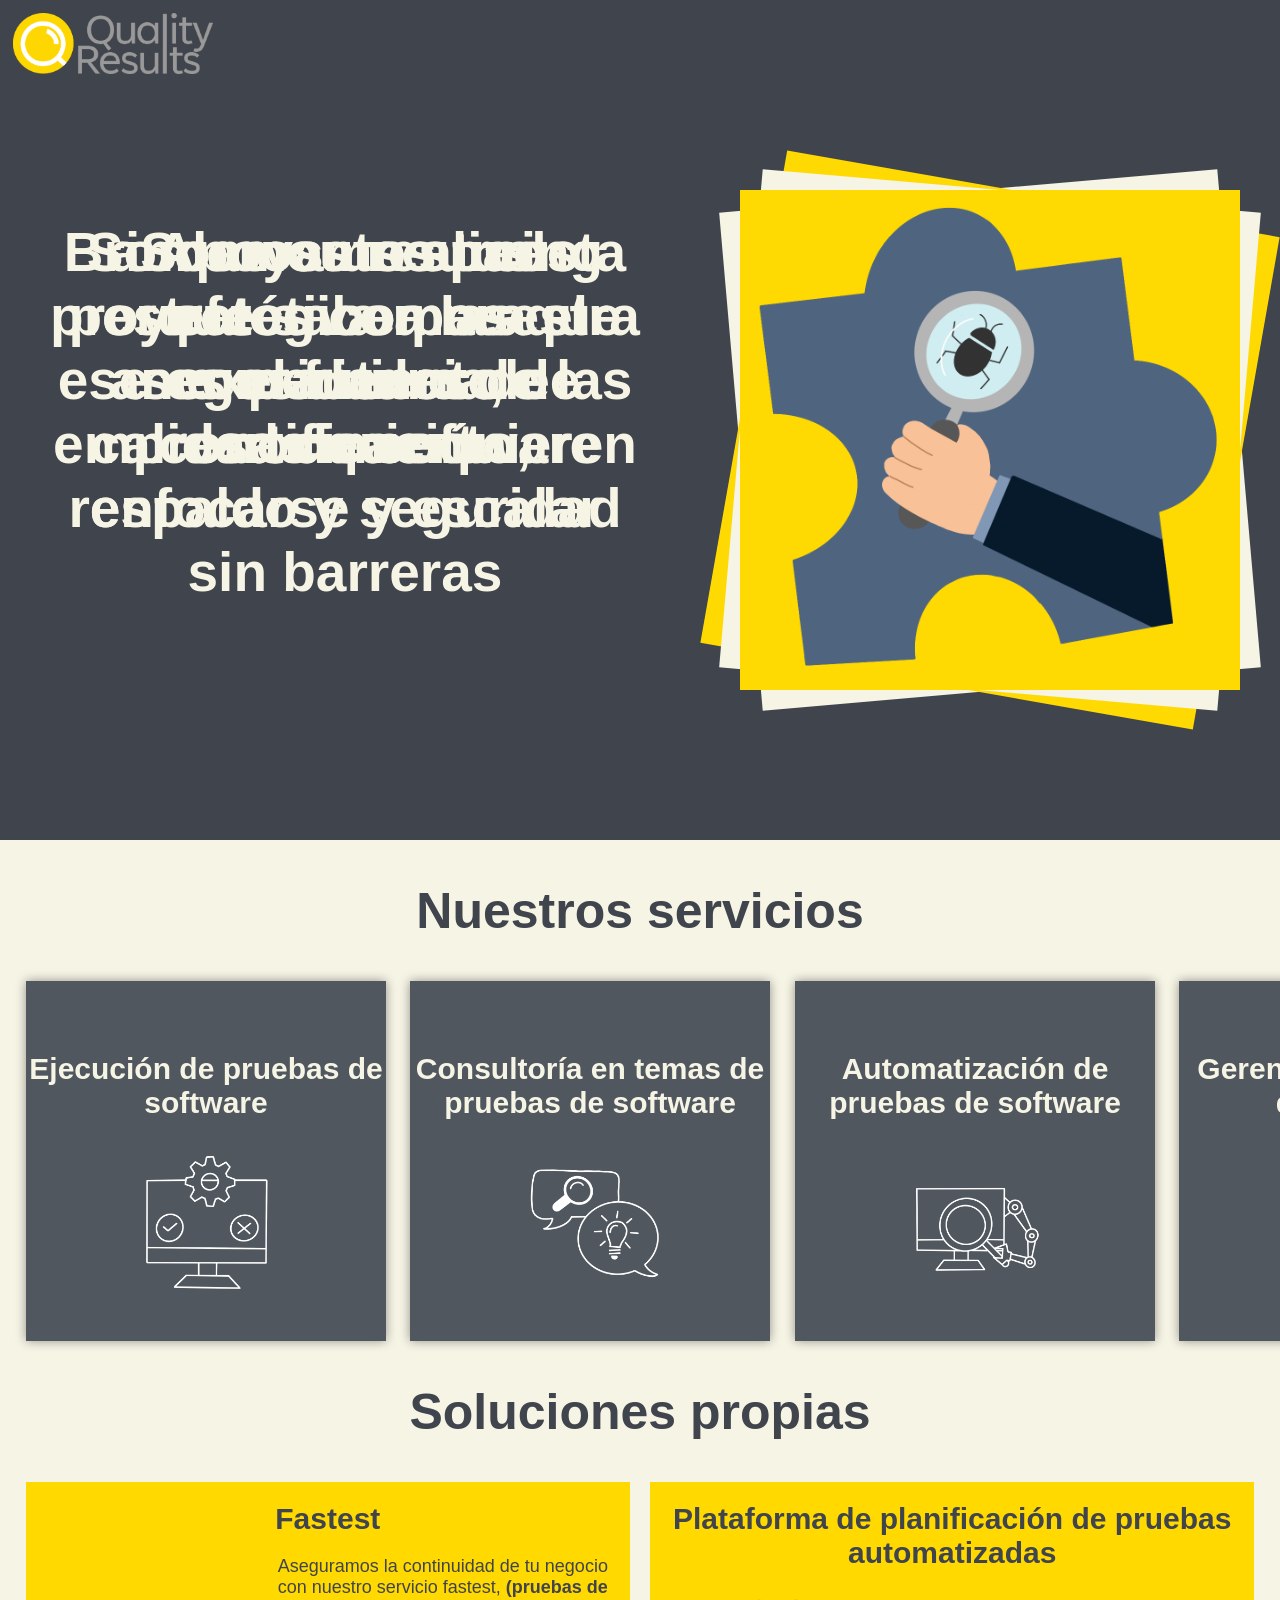
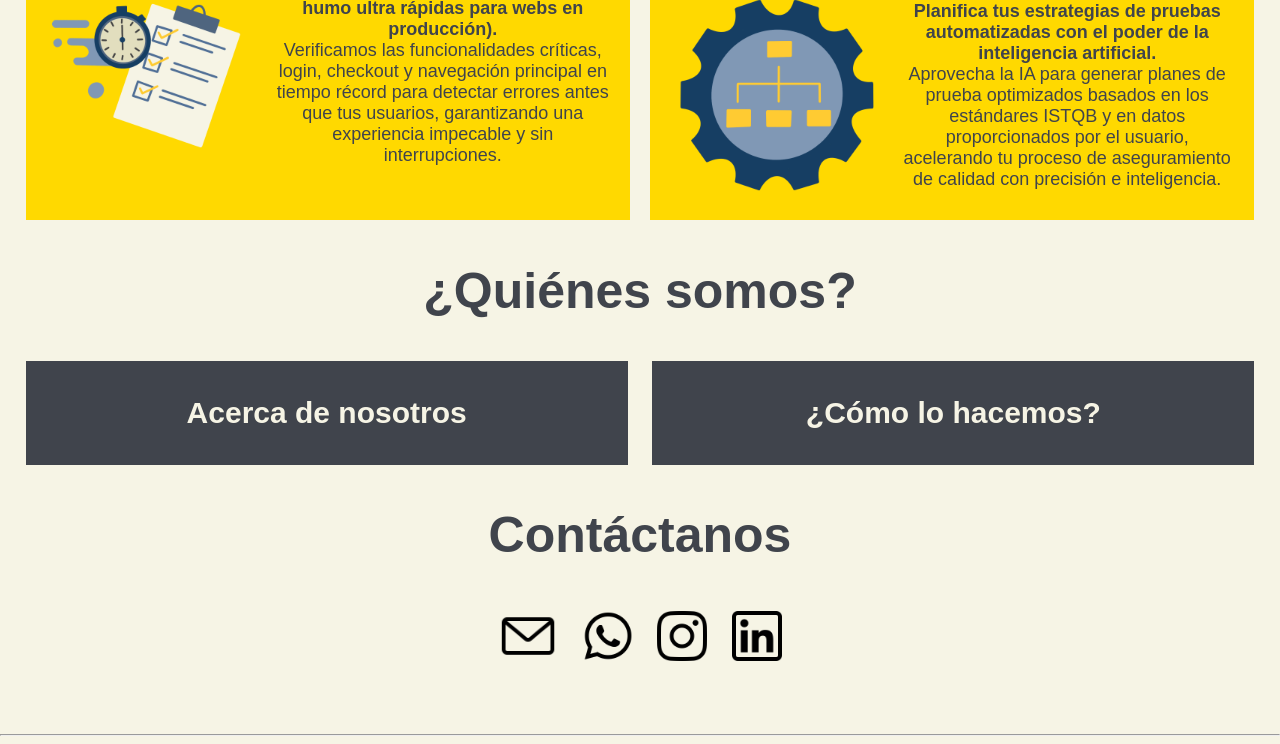
==== index.html @ d8ebf053 "Update index.html" ====
<!DOCTYPE html>
<html lang="es">

<head>
    <meta charset="UTF-8"/>
    <meta name="viewport" content="width=device-width, user-scalable=no"/>
    <link rel="stylesheet" href="style.css"/>
    <link rel="stylesheet" href="responsive.css"/>
    <link rel="icon" type="image/jpg" href="Imagenes/Logo_simbolo.png" />
    <title>Quality Results</title>
</head>

<body>
    <section id="superior">
        <header>
            <div id="wrap">
                <div class="logo">
                    <a href="index.html"><img src="Imagenes/Logo2025.png" width="200"></a>
                </div>
            </div>
        </header>
        <main>

            <section id="carrusel">
                <div id="secciontexto">
                    <div id="cajatexto1">
                        <div class="texto">
                            <strong><a>aSomos un aliado estratégico para el aseguramiento de calidad de
                                    software</a></strong>
                        </div>
                    </div>
                    <div id="cajatexto2">
                        <div class="texto">
                            <strong><a>Brindamos respuesta efectiva a las necesidades de certificación</a></strong>
                        </div>
                    </div>
                    <div id="cajatexto3">
                        <div class="texto">
                            <strong><a>Apoyamos tus proyectos con nuestra experiencia, conocimiento, respaldo y
                                    seguridad</a></strong>
                        </div>
                    </div>
                    <div id="cajatexto4">
                        <div class="texto">
                            <strong><a>Somos outsourcing porque sabemos que ese es el futuro de las empresas que quieren
                                    enfocarse y escalar sin barreras</a></strong>
                        </div>
                    </div>
                </div>
                <div id="seccionimagen">
                    <div id="caja1">
                        <div class="imagen">
                            <a><img src="Imagenes/4.png"></a>
                        </div>
                    </div>
                    <div id="caja2">
                        <div class="imagen">
                            <a><img src="Imagenes/3.png"></a>
                        </div>
                    </div>
                    <div id="caja3">
                        <div class="imagen">
                            <a><img src="Imagenes/2.png"></a>
                        </div>
                    </div>
                    <div id="caja4">
                        <div class="imagen">
                            <a><img src="Imagenes/Ilustración_sin_título.png"></a>
                        </div>
                    </div>
                </div>
            </section>
    </section>

    <section id="nuestrosservicios">
        <h1>Nuestros servicios</h1>
        <div class="contenedor">
            <div class="cuadro" onclick="this.classList.toggle('activo')">
                <div class="frontal">
                    <h2>Ejecución de pruebas de software</h2>
                    <img src="Imagenes/Ejecución_De_Pruebas.png" class="icono">
                </div>
                <div class="posterior">
                    <ul>
                        Nos encargamos de la planeación y ejecución de diferentes tipos de pruebas, previo
                        diagnóstico.<br><br>
                        Nuestros colaboradores son certificados en ISTQB y expertos en ejecución de pruebas para
                        garantizar la realización en forma integral de los procesos definidos y para certificar productos de
                        alta calidad.<br><br>
                        Adoptamos herramientas de gestión como apoyo para las diferentes etapas del proceso de prueba a ejecutar.
                    </ul>

                </div>
            </div>
            <div class="cuadro" onclick="this.classList.toggle('activo')">
                <div class="frontal">
                    <h2>Consultoría en temas de pruebas de software</h2>
                    <img src="Imagenes/Consultoría_En_Temas_De_Pruebas.png" class="icono">
                </div>
                <div class="posterior">
                    <ul>
                            Apoyamos a las empresas en el diagnóstico del estado actual del proceso de calidad 
                            para detectar sus necesidades.<br><br>
                            Asignamos un consultor experto con conocimiento, experiencia y
                            metodología para acompañar a los equipos de trabajo a definir e implementar
                            sus procesos.<br><br>
                            Proveemos capacitación y sensibilización en calidad de software a todos los integrantes de
                            los equipos de trabajo.
                    </ul>
                </div>
            </div>
            <div class="cuadro" onclick="this.classList.toggle('activo')">
                <div class="frontal">
                    <h2>Automatización de pruebas de software</h2>
                    <img src="Imagenes/Automatización_De_Pruebas_.png" class="icono">
                </div>
                <div class="posterior">
                    <ul>
                        Contamos con consultores con conocimiento en herramientas de automatización, que 
                        combinadas con su amplia experiencia en ejecución de pruebas, velan porque la automatización 
                        se convierta en un factor clave del desarrollo ágil de software.<br><br>
                        Asignamos consultores con experiencia en pruebas end-to-end (E2E) para acompañar todo el ciclo
                        de desarrollo de software.<br><br>
                        Acompañamos al equipo de desarrollo en sus prácticas de IC/DC.
                    </ul>
                </div>
            </div>
            <div class="cuadro" onclick="this.classList.toggle('activo')">
                <div class="frontal">
                    <h2>Gerencia de proyectos de software</h2>
                    <img src="Imagenes/Gerencia_De_Proyectos.png" class="icono">
                </div>
                <div class="posterior">
                    <ul>
                        Transformamos tus ideas técnicas en realidades rentables mediante una gerencia de proyectos de
                        software de alto impacto.<br><br>
                        Maximizamos el retorno de tu inversión optimizando tiempos, presupuestos 
                        y equipos, bajo metodologías ágiles.<br><br>
                        Nos encargamos de la complejidad operativa para que tú te enfoques 
                        en escalar tu negocio.
                    </ul>
                </div>
            </div>
        </div>
    </section>

    <section id="solucionespropias">
    <h1>Soluciones propias</h1>
    <div class="contenedorsoluciones">

        <div class="cuadrosoluciones">
            <h2>Fastest</h2>

            <!-- Contenedor interno para icono + texto -->
            <div class="filasolucion">
                <div class="icono1">
                    <img src="Imagenes/Fastest_.png">
                </div>
                <div class="textosoluciones1">
                    <a>Aseguramos la continuidad de tu negocio con nuestro servicio fastest, 
                        <strong>(pruebas de humo ultra rápidas para webs en producción).</strong><br>
                        Verificamos las funcionalidades críticas, login, checkout y navegación principal en tiempo 
                        récord para detectar errores antes que tus usuarios, garantizando una experiencia impecable 
                        y sin interrupciones.
                    </a>
                </div>
            </div>
        </div>

        <div class="cuadrosoluciones">
            <h2>Plataforma de planificación de pruebas automatizadas</h2>

            <!-- Contenedor interno para icono + texto -->
            <div class="filasolucion">
                <div class="icono2">
                    <img src="Imagenes/Orquestador_.png">
                </div>
                <div class="textosoluciones2">
                    <a><strong>Planifica tus estrategias de pruebas automatizadas con el poder de la inteligencia artificial.</strong><br>
                    Aprovecha la IA para generar planes de prueba optimizados basados en los estándares ISTQB y en datos 
                    proporcionados por el usuario, acelerando tu proceso de aseguramiento de calidad con precisión e inteligencia.</a>
                </div>
            </div>
        </div>

    </div>
</section>


    <section id="quienessomos">
        <h1>¿Quiénes somos?</h1>
        <div class="contenedor-acordeon">

            <details>
                <summary>
                    <h2>Acerca de nosotros</h2>
                </summary>
                <p>Con más de 13 años de trayectoria, nos convertimos en un aliado estratégico en control de calidad, 
                    brindando acompañamiento experto para certificar los procesos con agilidad.<br>
                    Acompañamos cada etapa del desarrollo para convertir las necesidades técnicas en soluciones efectivas, 
                    confiables y de alto nivel profesional.<br>
                    Ayudamos a tu empresa a dar una respuesta efectiva al mercado, asegurando que cada 
                    lanzamiento cumpla con los estándares de excelencia más altos.</p>
            </details>

            <details>
                <summary>
                    <h2>¿Cómo lo hacemos?</h2>
                </summary>
                <p>Garantizamos la excelencia técnica mediante metodologías internacionales ISTQB y un modelo de servicio 
                    escalable.<br>
                    Definimos niveles de servicio personalizados que se alinean exactamente con tus objetivos, 
                    aplicando las mejores prácticas globales para asegurar que el software no solo funcione, sino que supere 
                    las expectativas.</p>
            </details>

        </div>
    </section>

    <section id="contactanos">
        <h1>Contáctanos</h1>
        <nav>
            <ul>
                <li><a href="mailto:info@q-results.com.co" target=“blank”><img src="Imagenes/carta.png"
                    class="iconoredes1"></a></li>
                <li><a href="https://wa.me/573207203584" target=“blank”><img src="Imagenes/whatsapp.png"
                    class="iconoredes"></a></li>
                <li><a href="https://www.instagram.com/qualityresults_sas/" target=“blank”><img src="Imagenes/instagram.png"
                    class="iconoredes"></a></li>
                <li><a href="https://www.linkedin.com/company/qualityresults" target=“blank”><img src="Imagenes/linkedin.png"
                    class="iconoredes"></a></li>
            </ul>
        </nav>
    </section>
    </main>
    <hr />
</body>

</html>
---- style.css ----
body {
    background-color: #F6F4E5;
    font-family: 'Poppins', sans-serif;
    margin: 0;
    padding: 0;
    text-align: center;
    color: #40444C;
}

h1 {
    font-size: 50px;
    color: #40444C;
}

h2 {
    font-size: 30px;
    color: #F6F4E5;
}

#superior{
  background:#40444C;
    animation: cambioFondo 20s steps(1) infinite;
}

#wrap{
    width:100%;
    margin:0px auto;
}

header{
    width:100%;
    height: 90px;

}

.logo{
    float:left;
    margin: 1%;
}

#menu{
    float:right;
    margin: 1%;
}

#carrusel{
    position: relative;
    display: flex;
    align-items: center;
    width: 100%;
    height: 700px;
    overflow: hidden;
    margin-top: 50px;
}


#secciontexto{
  position: relative;
  width:50%;
  height: 100%;
  background-color: transparent;
  justify-content: center;
  align-items: center;
}

#seccionimagen{
  position: relative;
  width:49%;
  height: 100%;
  background-color: transparent;
}
.imagen img{
  float: center;
  justify-content: center;
  align-items: center;
  width: 500px;
  height: 500px;
}

.texto{
  font-size: 55px;
  color: #F6F4E5;
  vertical-align: middle;
  padding-top: 80px;
  padding-bottom: 120px;
  padding-left: 50px;
}

#cajatexto1, #cajatexto2, #cajatexto3, #cajatexto4{
  position: absolute;
}

#cajatexto1{
  animation: desaparecer1 20s steps(1) infinite;
}

#cajatexto2{
  animation: desaparecer2 20s steps(1) infinite;
}

#cajatexto3{
  animation: desaparecer3 20s steps(1) infinite;
}

#cajatexto4{
  animation: desaparecer4 20s steps(1) infinite;
}

#caja1, #caja2, #caja3, #caja4{
  position: absolute;
  height: 500px;
  width: 500px;
  margin-top: 50px;
  margin-left: 100px;
}

#caja1{
  background-color: #f6f4e5;
  transform: rotate(-5deg);
  animation: desplazamiento1 20s linear infinite ;
}

#caja2{
  background-color: #ffd902;
  transform: rotate(10deg);
  animation: desplazamiento2 20s linear infinite ;
}

#caja3{
  background-color: #f6f4e5;
  transform: rotate(5deg);
  animation: desplazamiento3 20s linear infinite ;
}

#caja4{
  background-color: #ffd902;
  transform: rotate(0deg);
  animation: desplazamiento4 20s linear infinite ;
}

@keyframes desplazamiento1 {
  0%   { margin-left: 100px; }
  99%  { margin-left: 100px; }
  100% { margin-left: 1000px; } /* pausa aquí */
  100% { margin-left: 1000px; }
}

@keyframes desplazamiento2 {
  0%   { margin-left: 100px; }
  74%  { margin-left: 100px; }
  75%  { margin-left: 1000px; } /* pausa aquí */
  100% { margin-left: 1000px; }
}

@keyframes desplazamiento3 {
  0%   { margin-left: 100px; }
  49%  { margin-left: 100px; }
  50%  { margin-left: 1000px; } /* pausa aquí */
  100% { margin-left: 1000px; }
}

@keyframes desplazamiento4 {
  0%   { margin-left: 100px; }
  24%  { margin-left: 100px; }
  25%  { margin-left: 1000px;} /* pausa aquí */
  100% { margin-left: 1000px;}
}

@keyframes cambioFondo {
  0%   { background: #40444C; }
  24%  { background: #51575f; }
  49%  { background: #40444C; }
  74%  { background: #51575f; }
  100% { background: #40444C; } /* vuelve al inicio */

}

@keyframes desaparecer1 {
  0%   { opacity: 1; }
  24% { opacity: 0; }
  25%   { opacity: 0; }
  49% { opacity: 0; }
  50%   { opacity: 0; }
  74% { opacity: 0; }
  75%   { opacity: 0; }
  99% { opacity: 0; }
}

@keyframes desaparecer2 {
  0%   { opacity: 0; }
  24% { opacity: 0; }
  25%   { opacity: 1; }
  49% { opacity: 0; }
  50%   { opacity: 0; }
  74% { opacity: 0; }
  75%   { opacity: 0; }
  99% { opacity: 0; }
}

@keyframes desaparecer3 {
  0%   { opacity: 0; }
  24% { opacity: 0; }
  25%   { opacity: 0; }
  49% { opacity: 0; }
  50%   { opacity: 1; }
  74% { opacity: 0; }
  75%   { opacity: 0; }
  99% { opacity: 0; }
}

@keyframes desaparecer4 {
  0%   { opacity: 0; }
  24% { opacity: 0; }
  25%   { opacity: 0; }
  49% { opacity: 0; }
  50%   { opacity: 0; }
  74% { opacity: 0; }
  75%   { opacity: 1; }
  99% { opacity: 0; }
}
.icono {
  width: 150px;
}

  .contenedor {

    perspective: 1000px;
    display: grid;
    grid-template-columns: repeat(4, 1fr); /* 2 columnas */
    gap: 2%; /* espacio entre cuadros */
    padding-left: 2%;
    padding-right: 2%;
  }
  
  .cuadro {
    width: 360px;
    height: 360px;
    position: relative;
    transform-style: preserve-3d;
    transition: transform 0.9s ease-in-out;
    cursor: pointer;
  }
  
  .cuadro.activo {
    transform: rotateY(180deg);
  }
  
  .frontal, .posterior {
    position: absolute;
    width: 100%;
    height: 100%;
    backface-visibility: hidden;
    display: flex;
    flex-direction: column;
    justify-content: center;
    align-items: center;
    font-size: 14px;
    color: #51575E;
    box-shadow: 0 0 10px rgba(0, 0, 0, 0.4);
    background-color: #F3F3F1;
    border-radius: 0px;
    padding: 0px;
  }
  
  .frontal {
    background: #51575E;
  }

  .posterior {
    background: #FFD900;
    transform: rotateY(180deg);
    text-align: center;
    font-size: 14px;
  }

  .posterior ul {
    padding-right:50px;
  }

  .posterior li{
    margin-bottom: 10px;    
  }

  .cuadro:hover .frontal {
    transform: scale(1.05);
    transition: transform 0.3s ease;
  }

/* Contenedor general */
.contenedorsoluciones {
    display: grid;
    grid-template-columns: repeat(auto-fit, minmax(350px, 1fr));
    gap: 20px;
    padding: 0 2%;
    max-width: 1920px;
    margin: 0 auto;
}

/* Cada cuadro */
.cuadrosoluciones {
    background-color: #FFD900;
    padding: 20px;
    display: flex;
    flex-direction: column;
}

/* Títulos */
.cuadrosoluciones h2 {
    margin: 0 0 20px 0;
    color: #40444C;
    font-size: 30px;
}

/* Nueva fila interna para icono + texto */
.filasolucion {
    display: flex;
    align-items: center;
    gap: 20px;
}

/* Íconos */
.cuadrosoluciones .icono1,
.cuadrosoluciones .icono2 {
    width: 210px;
    height: 210px;
    flex-shrink: 0;
}

.cuadrosoluciones .icono1 img,
.cuadrosoluciones .icono2 img {
    width: 100%;
    height: auto;
}

/* Textos */
.cuadrosoluciones .textosoluciones1,
.cuadrosoluciones .textosoluciones2 {
    font-size: 18px;
    flex: 1;
}




      .contenedor-acordeon {
        display: grid;
        grid-template-columns: 1fr 1fr; /* dos columnas */
        gap: 2%;
        max-width: 100%;
        margin: 0 auto;
        text-align: center; /* que el texto no quede centrado */
        padding-left: 2%;
        padding-right: 2%;
      }

      .contenedor-acordeon p{
        padding: 0px 30px 0px 30px;
      }
      
      details {
        background: #F6F4E5;
        border-radius: 0px;
        padding: 0px 0px;
        transition: all 0.3s ease;
        cursor: pointer;
        color:#F6F4E5
      }
      
      summary {
        cursor: pointer;
        font-weight: bold;
        background: #40444C;
        color: #000000;
        padding: 10px;
        box-shadow: 0 0 10px rgba(0, 0, 0, 0);
        list-style: none; /* quita la flechita por defecto (solo algunos navegadores) */
        gap: 50px;
      }
      
    

      summary:hover {
        background: #FFD900;
      }

      summary:hover h2 {
        color: #40444C; /* color cuando pasas el mouse */
      }
      
      details[open] {
        background: #40444C;
        cursor: default;
      }

      nav{
        width: 100%;
        height: 120px;
    }

    nav ul{
  margin: 0;
  padding: 0;
}

    nav ul li{
      display: inline-block;
      padding: 0px 10px;
      font-size: 0px;
  }

  nav ul li a{
    color:white;
    vertical-align: middle;
}

.iconoredes{
  width: 50px;
}

.iconoredes1{
  width: 60px;
}

.iconoredes:hover, .iconoredes1:hover {
  transform: scale(1.1);
  transition: transform 0.3s ease;
}
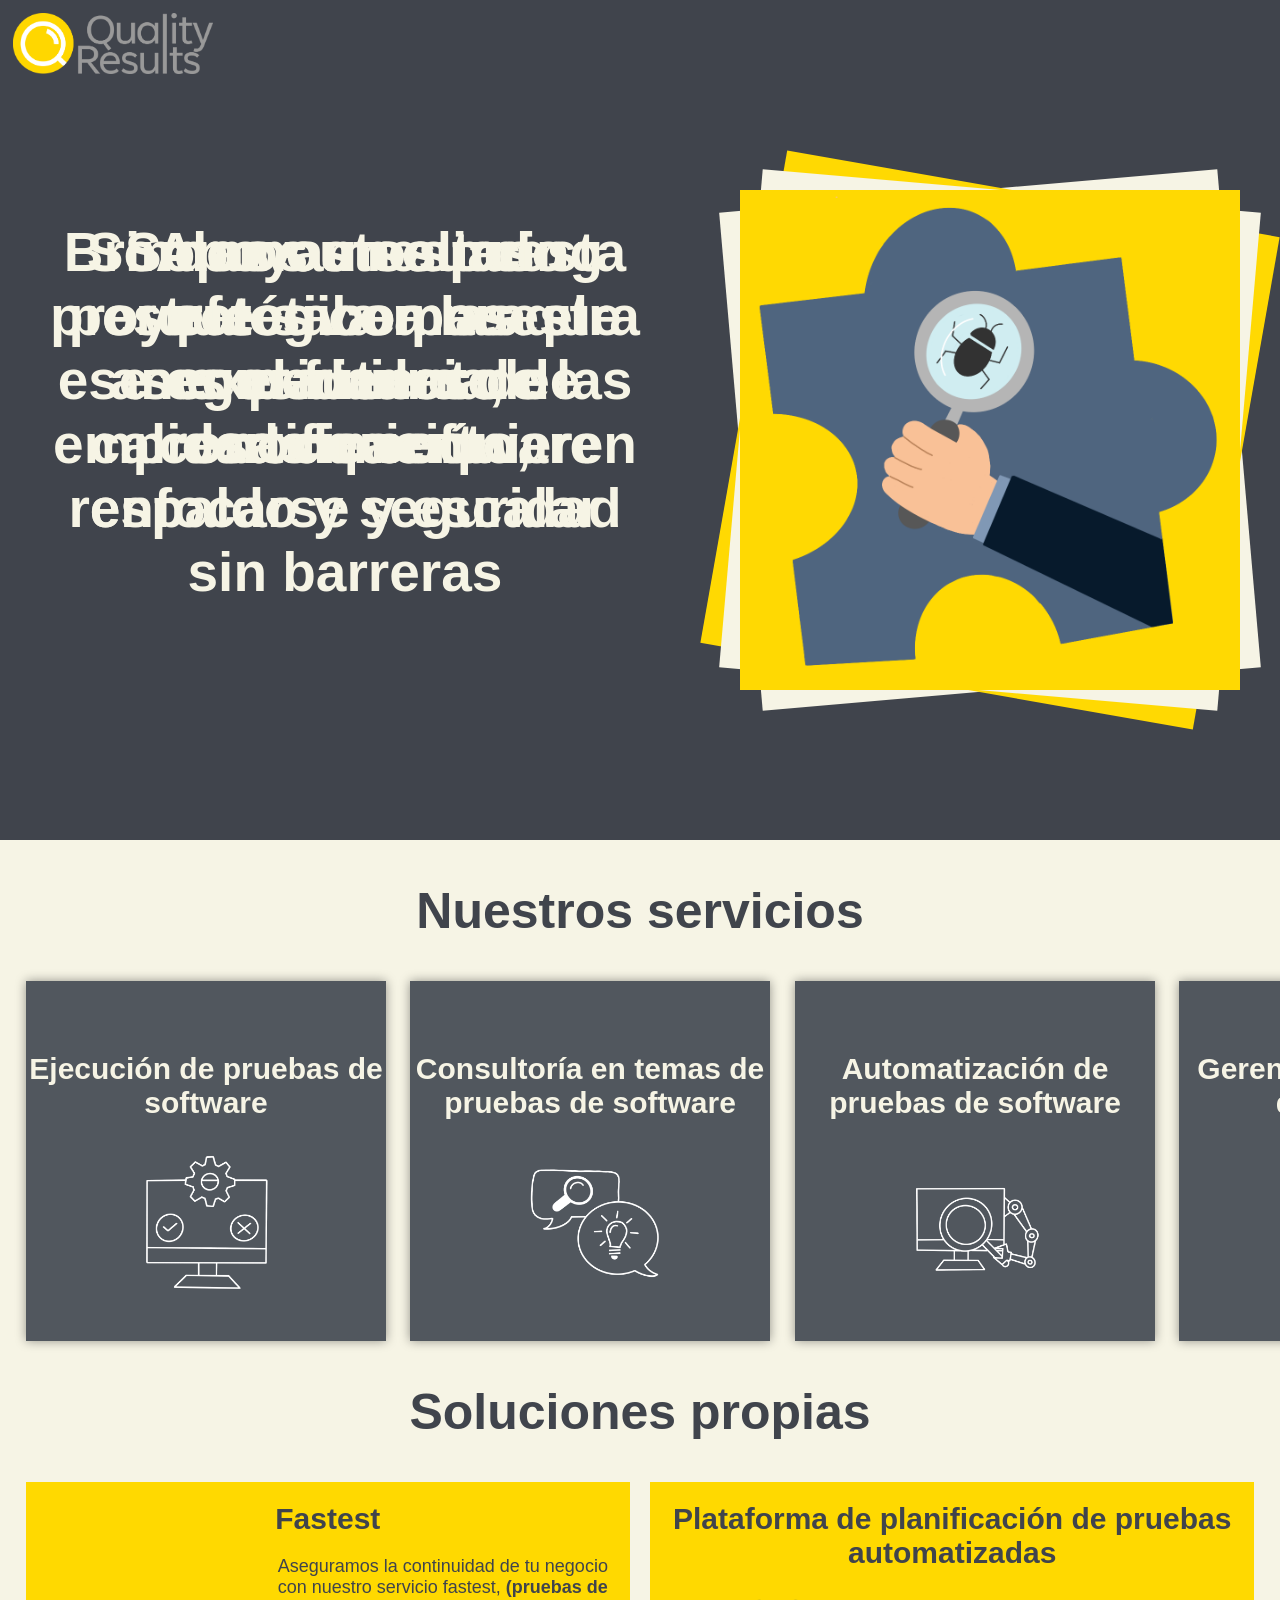
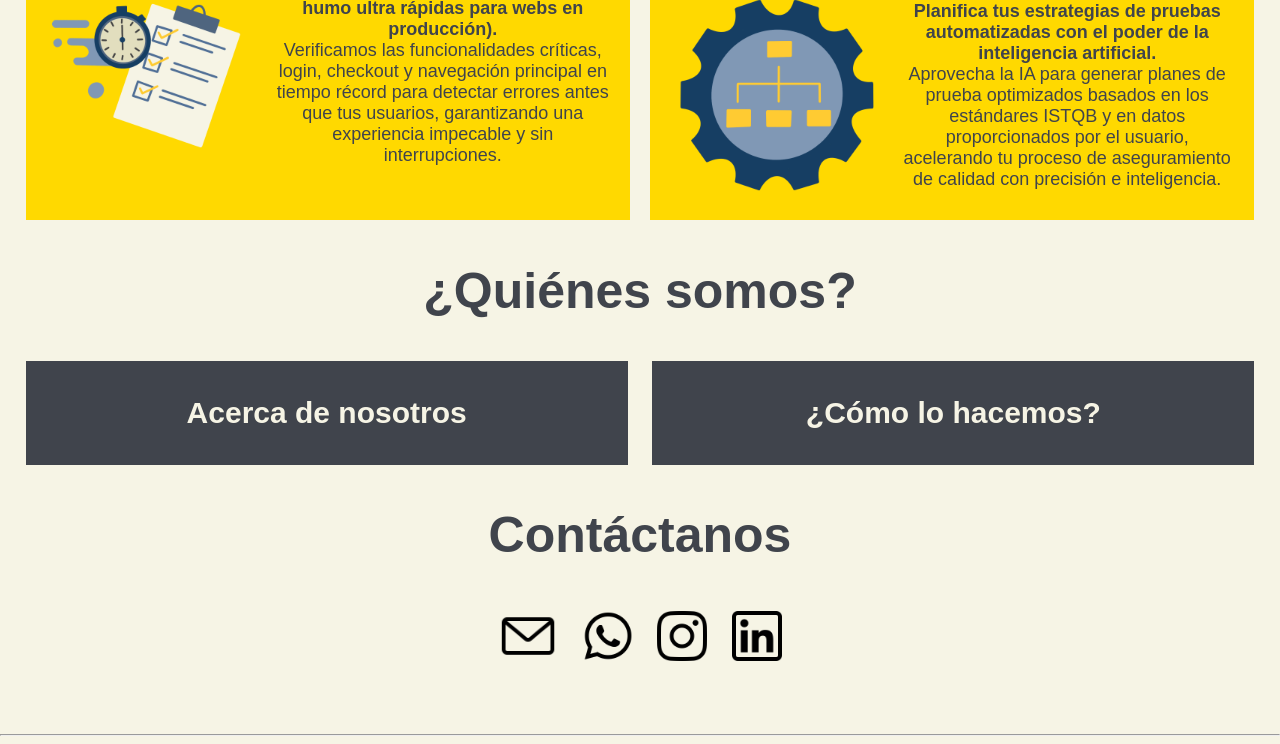
==== commit 76ac6c18: "Fix typo in text content of index.html" ====
--- a/index.html
+++ b/index.html
@@ -25,7 +25,7 @@
                 <div id="secciontexto">
                     <div id="cajatexto1">
                         <div class="texto">
-                            <strong><a>aSomos un aliado estratégico para el aseguramiento de calidad de
+                            <strong><a>Somos un aliado estratégico para el aseguramiento de calidad de
                                     software</a></strong>
                         </div>
                     </div>
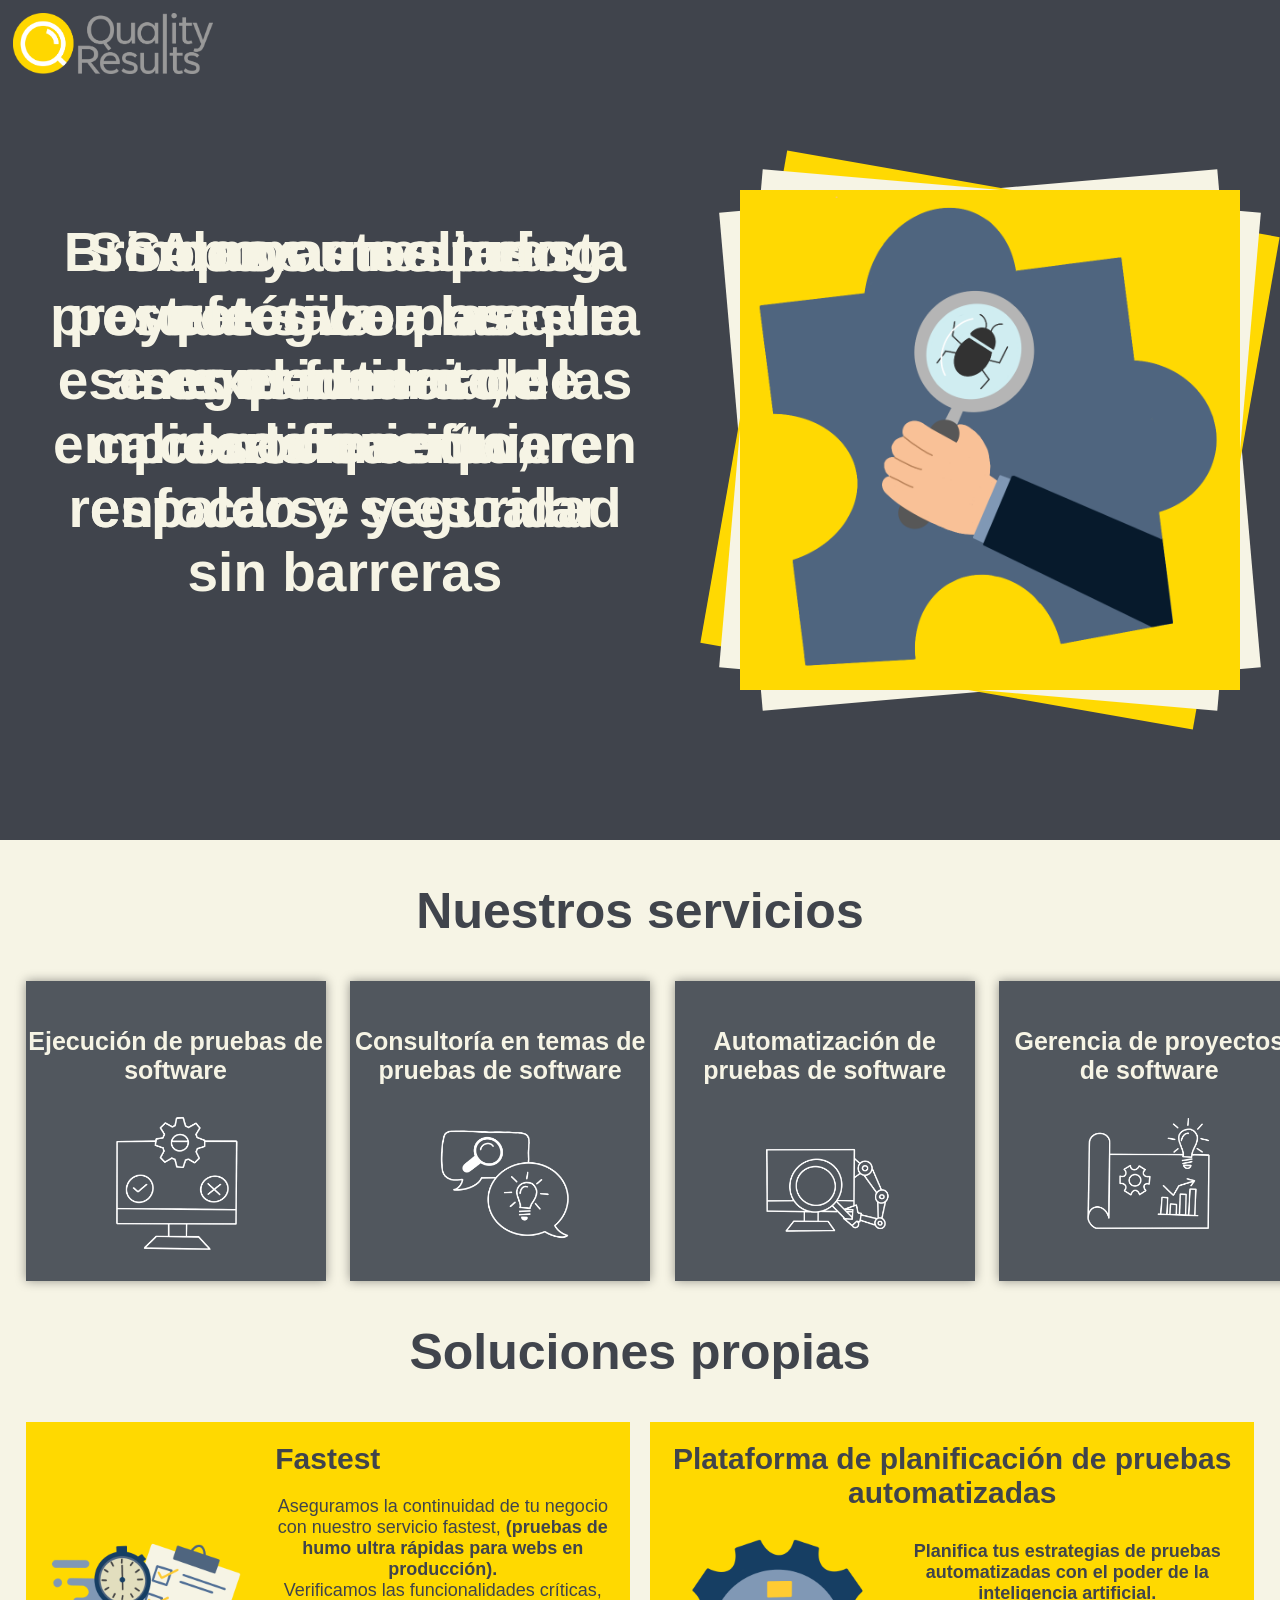
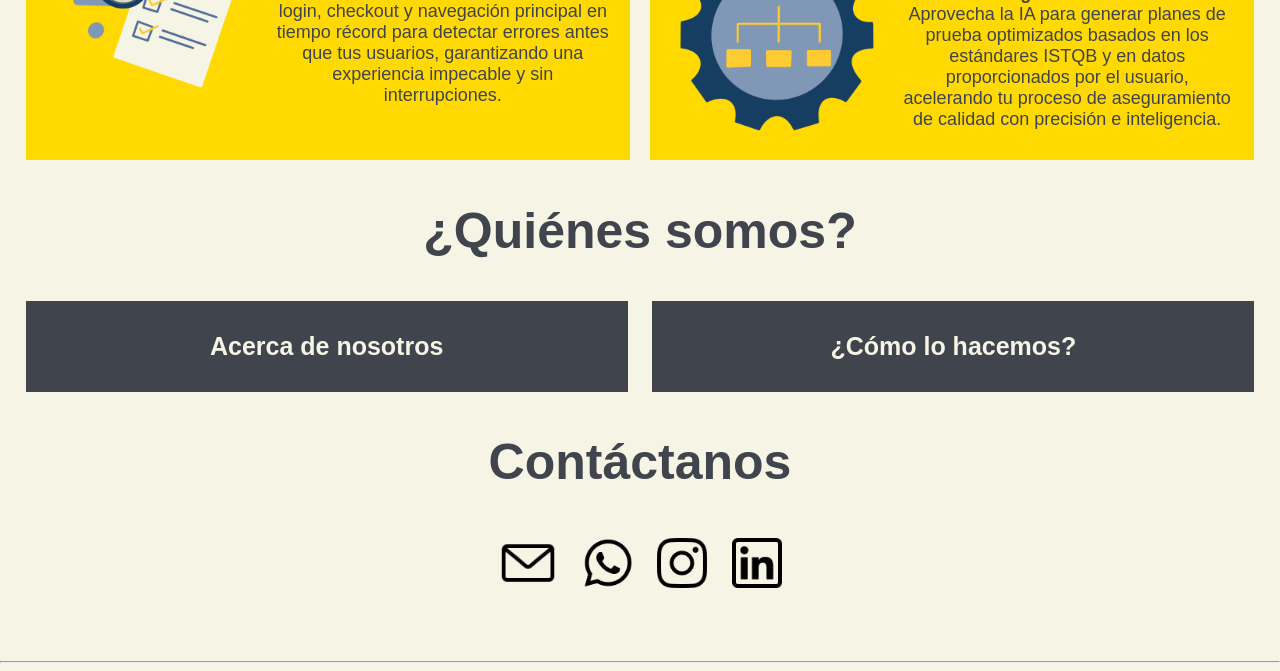
==== commit 3a2df6e0: "Add files via upload" ====
--- a/index.html
+++ b/index.html
@@ -3,7 +3,7 @@
 
 <head>
     <meta charset="UTF-8"/>
-    <meta name="viewport" content="width=device-width, user-scalable=no"/>
+    <meta name="viewport" content="width=device-width, user-scalable=no, initial-scale=1.0"/>
     <link rel="stylesheet" href="style.css"/>
     <link rel="stylesheet" href="responsive.css"/>
     <link rel="icon" type="image/jpg" href="Imagenes/Logo_simbolo.png" />
@@ -236,4 +236,4 @@
     <hr />
 </body>
 
-</html>
+</html>
--- a/responsive.css
+++ b/responsive.css
@@ -0,0 +1,31 @@
+@media (max-width:1400px){
+
+      .cuadro {
+    width: 300px;
+    height: 300px;
+  }
+
+  h2 {
+    font-size: 25px;
+}
+
+  .posterior {
+    font-size: 13px;
+  }
+
+}
+
+@media (max-width:800px){
+
+      .cuadro {
+    width: 200px;
+    height: 200px;
+  }
+
+
+  .posterior {
+    font-size: 12px;
+  }
+
+}
+
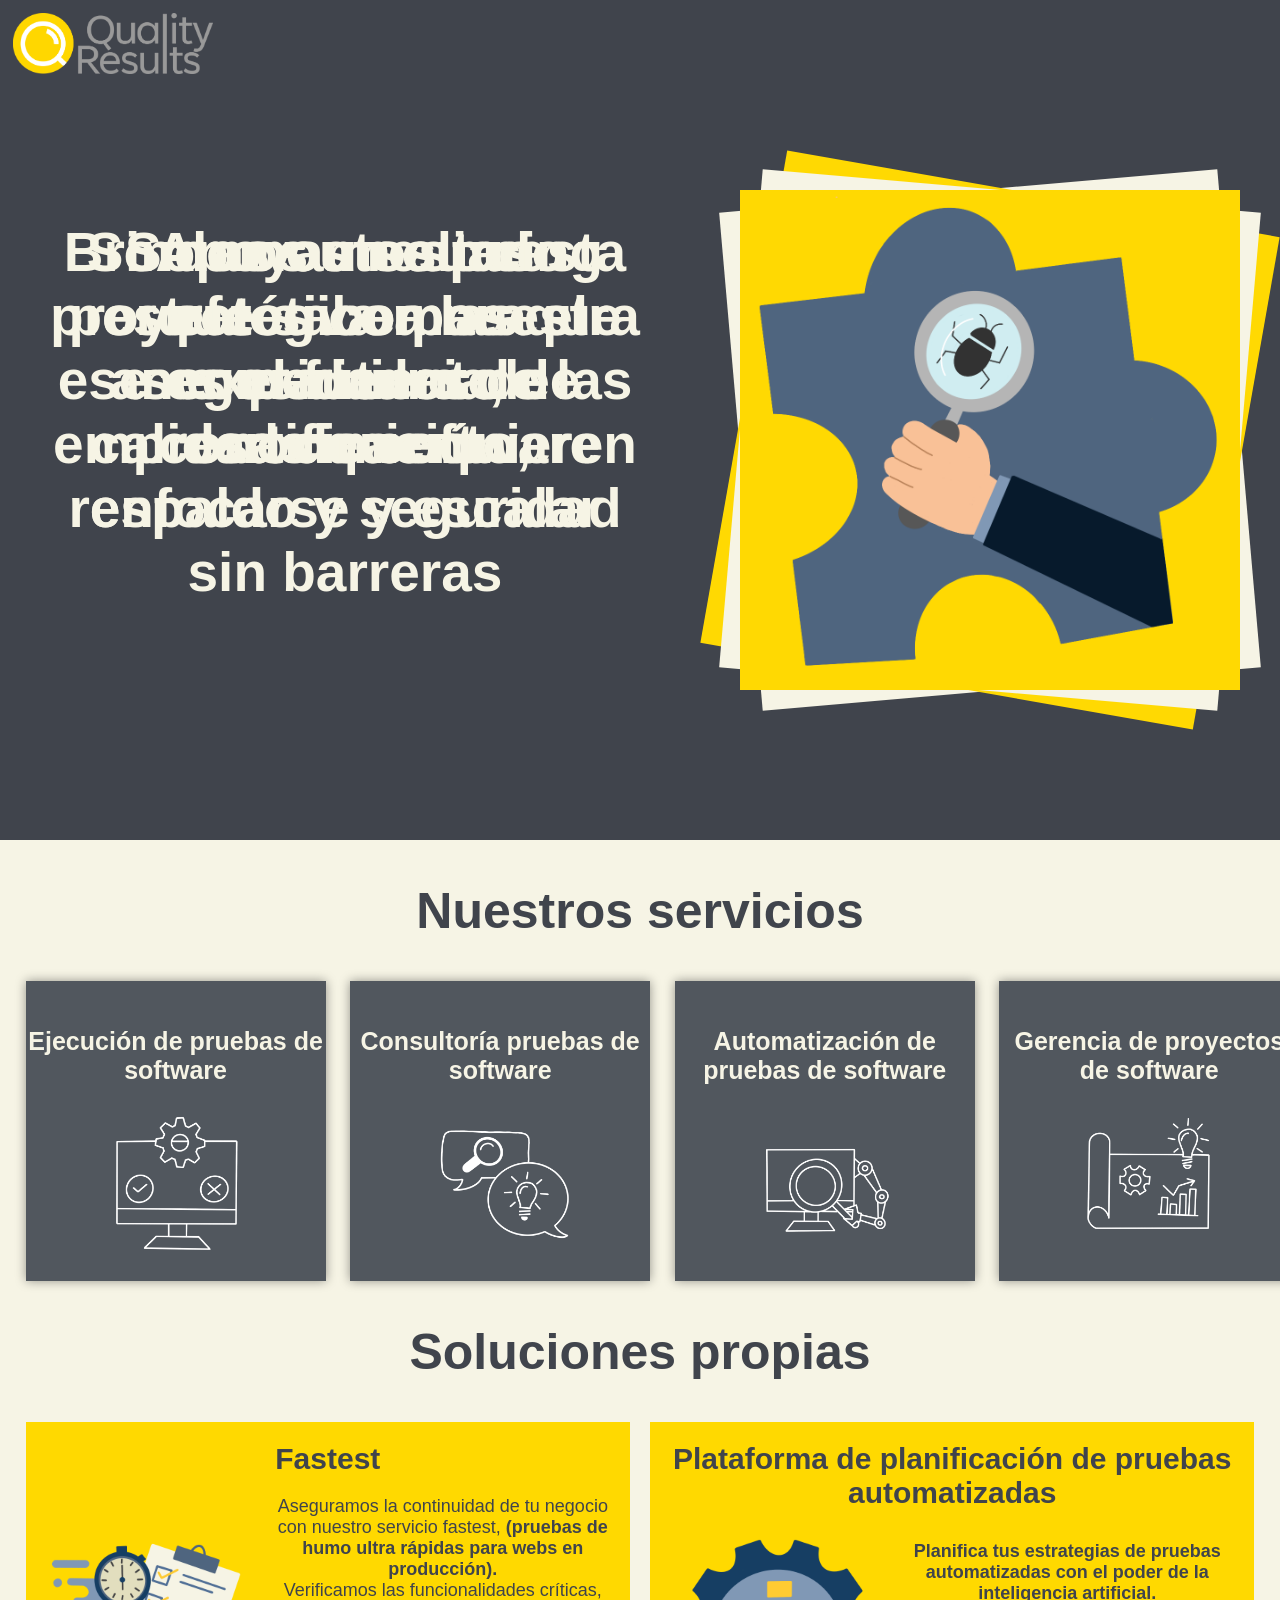
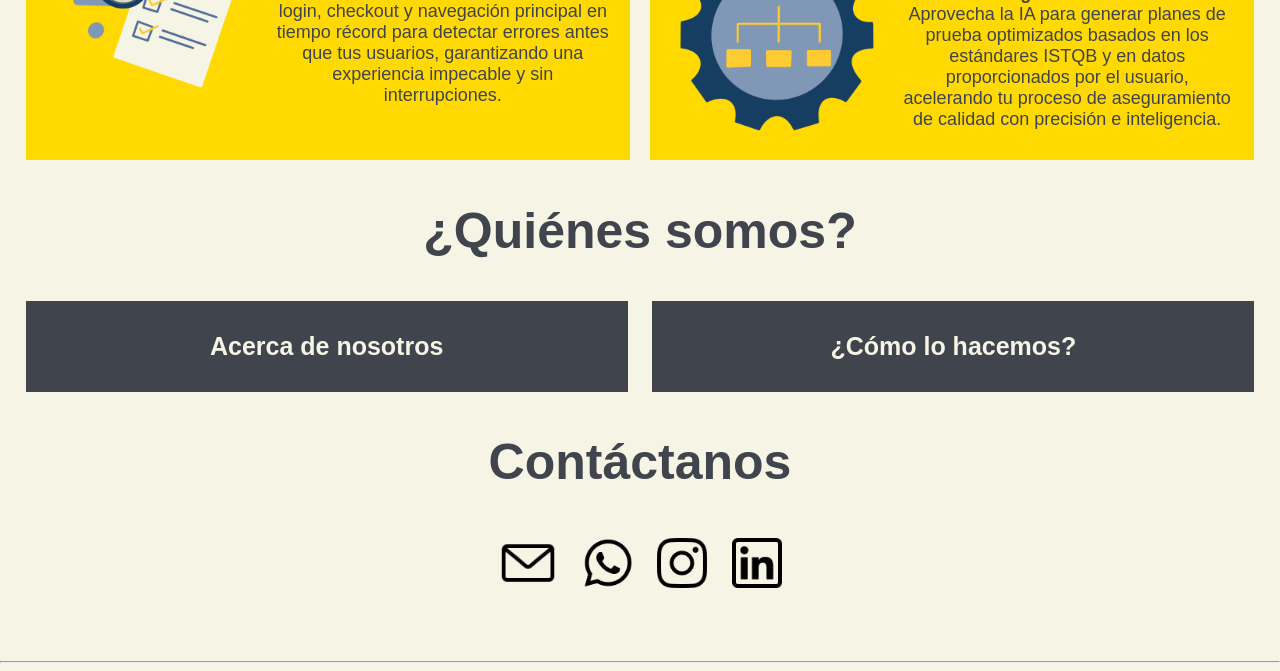
==== commit f381d9c4: "Add files via upload" ====
--- a/index.html
+++ b/index.html
@@ -14,8 +14,8 @@
     <section id="superior">
         <header>
             <div id="wrap">
-                <div class="logo">
-                    <a href="index.html"><img src="Imagenes/Logo2025.png" width="200"></a>
+                <div>
+                    <a href="index.html"><img src="Imagenes/Logo2025.png" class="logo"></a>
                 </div>
             </div>
         </header>
@@ -94,7 +94,7 @@
             </div>
             <div class="cuadro" onclick="this.classList.toggle('activo')">
                 <div class="frontal">
-                    <h2>Consultoría en temas de pruebas de software</h2>
+                    <h2>Consultoría pruebas de software</h2>
                     <img src="Imagenes/Consultoría_En_Temas_De_Pruebas.png" class="icono">
                 </div>
                 <div class="posterior">
--- a/style.css
+++ b/style.css
@@ -36,6 +36,7 @@
 .logo{
     float:left;
     margin: 1%;
+    width: 200px;
 }
 
 #menu{
@@ -286,7 +287,6 @@
     transition: transform 0.3s ease;
   }
 
-/* Contenedor general */
 .contenedorsoluciones {
     display: grid;
     grid-template-columns: repeat(auto-fit, minmax(350px, 1fr));
@@ -296,7 +296,6 @@
     margin: 0 auto;
 }
 
-/* Cada cuadro */
 .cuadrosoluciones {
     background-color: #FFD900;
     padding: 20px;
@@ -304,21 +303,18 @@
     flex-direction: column;
 }
 
-/* Títulos */
 .cuadrosoluciones h2 {
     margin: 0 0 20px 0;
     color: #40444C;
     font-size: 30px;
 }
 
-/* Nueva fila interna para icono + texto */
 .filasolucion {
     display: flex;
     align-items: center;
     gap: 20px;
 }
 
-/* Íconos */
 .cuadrosoluciones .icono1,
 .cuadrosoluciones .icono2 {
     width: 210px;
--- a/responsive.css
+++ b/responsive.css
@@ -1,4 +1,4 @@
-@media (max-width:1400px){
+@media (min-width: 1201px) and (max-width:1400px){
 
       .cuadro {
     width: 300px;
@@ -10,22 +10,320 @@
 }
 
   .posterior {
-    font-size: 13px;
-  }
-
-}
-
-@media (max-width:800px){
-
-      .cuadro {
-    width: 200px;
-    height: 200px;
-  }
-
-
-  .posterior {
+    font-size: 14px;
+  }
+
+  .posterior ul {
+    padding-right:20px;
+    padding-left: 20px;
+  }
+
+
+}
+
+@media (min-width: 1025px) and (max-width:1200px){
+
+  .cuadro {
+    width: 260px;
+    height: 260px;
+  }
+
+  h2 {
+    font-size: 22px;
+}
+
+  .posterior {
+    font-size: 12.5px;
+  }
+
+    .posterior ul {
+    padding-right:15px;
+    padding-left: 15px;
+  }
+
+  #carrusel{
+    height: 600px;
+    margin-top: 40px;
+}
+
+.texto{
+  font-size: 50px;
+}
+
+  .imagen img{
+  width: 400px;
+  height: 400px;
+}
+
+#caja1, #caja2, #caja3, #caja4{
+  height: 400px;
+  width: 400px;
+}
+
+.cuadrosoluciones .textosoluciones1,
+.cuadrosoluciones .textosoluciones2 {
+    font-size: 16px;
+}
+
+.cuadrosoluciones h2 {
+    font-size: 28px;
+}
+
+.cuadrosoluciones .icono1,
+.cuadrosoluciones .icono2 {
+    width: 180px;
+    height: 180px;
+}
+
+.icono {
+  width: 120px;
+}
+
+}
+
+@media (min-width: 866px) and (max-width:1024px){
+
+  .cuadro {
+    width: 230px;
+    height: 230px;
+  }
+
+  h2 {
+    font-size: 20px;
+}
+
+  .posterior {
+    font-size: 11.5px;
+  }
+
+   .posterior ul {
+    padding-right:10px;
+    padding-left: 10px;
+  }
+
+  #carrusel{
+    height: 500px;
+     margin-top: 20px;
+}
+
+.texto{
+  font-size: 45px;
+}
+
+  .imagen img{
+  width: 350px;
+  height: 350px;
+}
+
+#caja1, #caja2, #caja3, #caja4{
+  height: 350px;
+  width: 350px;
+}
+
+.cuadrosoluciones .textosoluciones1,
+.cuadrosoluciones .textosoluciones2 {
+    font-size: 14px;
+}
+
+.cuadrosoluciones h2 {
+    font-size: 24px;
+}
+
+.cuadrosoluciones .icono1,
+.cuadrosoluciones .icono2 {
+    width: 160px;
+    height: 160px;
+}
+
+.icono {
+  width: 100px;
+}
+
+}
+
+@media (min-width: 769px) and (max-width:865px){
+
+  .cuadro {
+    width: 180px;
+    height: 180px;
+  }
+
+  h2 {
+    font-size: 16px;
+}
+
+  .posterior {
+    font-size: 8px;
+  }
+
+   .posterior ul {
+    padding-right:10px;
+    padding-left: 10px;
+  }
+
+  #carrusel{
+    height:400px;
+     margin-top: 10px;
+}
+
+.texto{
+  font-size: 35px;
+}
+
+  .imagen img{
+  width: 250px;
+  height: 250px;
+}
+
+#caja1, #caja2, #caja3, #caja4{
+  height: 250px;
+  width: 250px;
+}
+
+.cuadrosoluciones .textosoluciones1,
+.cuadrosoluciones .textosoluciones2 {
     font-size: 12px;
-  }
-
-}
-
+}
+
+.cuadrosoluciones h2 {
+    font-size: 20px;
+}
+
+.cuadrosoluciones .icono1,
+.cuadrosoluciones .icono2 {
+    width: 120px;
+    height: 120px;
+}
+
+.icono {
+  width: 90px;
+}
+
+}
+
+
+@media (max-width:767px){
+
+
+
+ .contenedor {
+
+    grid-template-columns: repeat(2, 1fr); /* 2 columnas */
+    gap: 5%; /* espacio entre cuadros */
+    padding-left: 5%;
+    padding-right: 5%;
+  }
+
+  .cuadro {
+    width: 160px;
+    height: 160px;
+  }
+
+  h2 {
+    font-size: 14px;
+}
+
+  .posterior {
+    font-size: 10px;
+  }
+
+  #carrusel{
+    height: 150px;
+     margin-top: 0px;
+}
+
+#seccionimagen{
+   width: 39%;
+}
+
+#secciontexto{
+   width: 60%;
+}
+
+.texto{
+  font-size: 18px;
+  padding-top: 10px;
+  padding-left: 0px;
+  padding-right: 0px;
+  margin-left: 10px;
+  margin-right: 0px;
+}
+
+  .imagen img{
+  width: 120px;
+  height: 120px;
+
+}
+
+#caja1, #caja2, #caja3, #caja4{
+  height: 120px;
+  width: 120px;
+  margin-top: 10px;
+  margin-left: 20px;
+}
+
+#caja1{
+  animation: desaparecer4 20s steps(1) infinite;
+}
+
+#caja2{
+  animation: desaparecer3 20s steps(1) infinite;
+}
+
+#caja3{
+  animation: desaparecer2 20s steps(1) infinite;
+}
+
+#caja4{
+  animation: desaparecer1 20s steps(1) infinite;
+}
+
+
+.cuadrosoluciones .textosoluciones1,
+.cuadrosoluciones .textosoluciones2 {
+    font-size: 9px;
+}
+
+.cuadrosoluciones h2 {
+    font-size: 18px;
+}
+
+.cuadrosoluciones .icono1,
+.cuadrosoluciones .icono2 {
+    width: 100px;
+    height: 100px;
+}
+
+.icono {
+  width: 80px;
+}
+
+ .contenedor-acordeon {
+        display: grid;
+        grid-template-columns:1fr; /* dos columnas */
+        gap: 2%;
+        max-width: 100%;
+        margin: 0 auto;
+        text-align: center; /* que el texto no quede centrado */
+        padding-left: 2%;
+        padding-right: 2%;
+      }
+
+      h1 {
+    font-size: 30px;
+}
+
+.iconoredes{
+  width: 30px;
+}
+
+.iconoredes1{
+  width: 40px;
+}
+
+.logo{
+    width: 150px;
+}
+    }
+
+
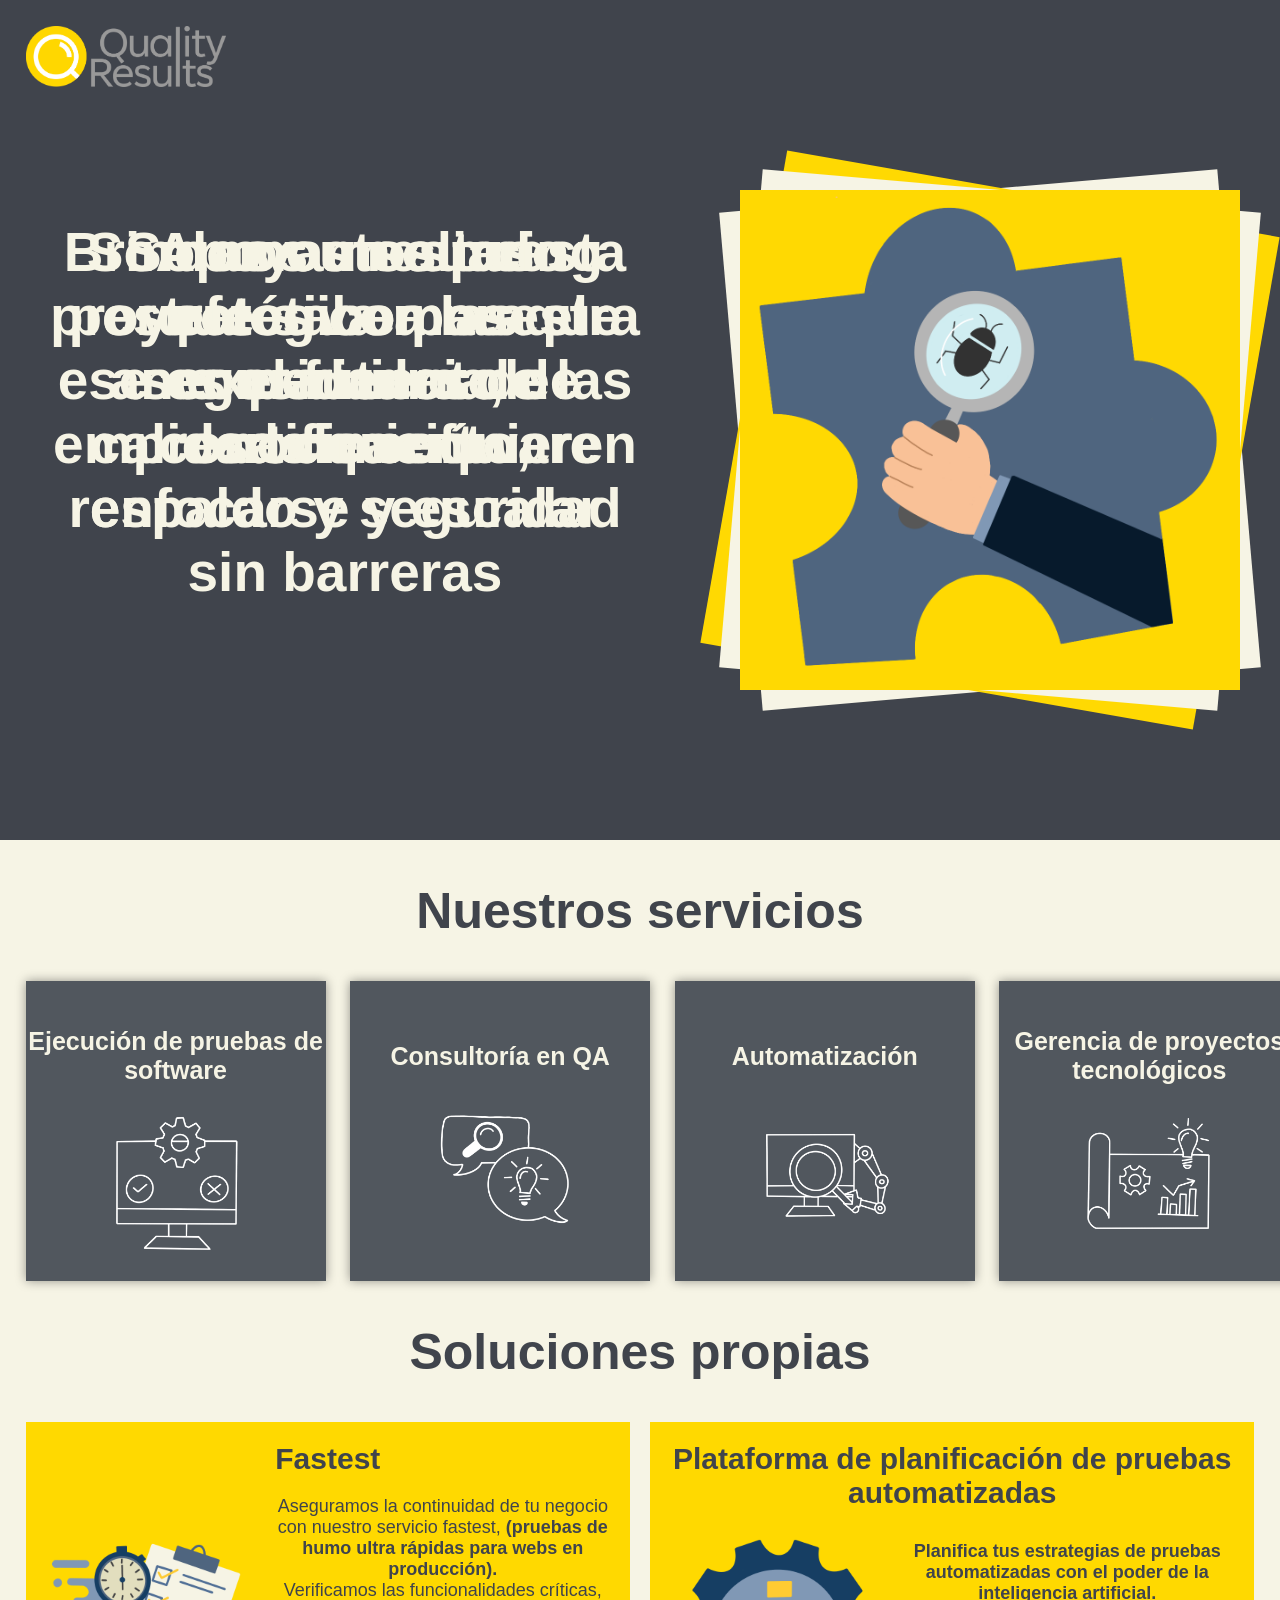
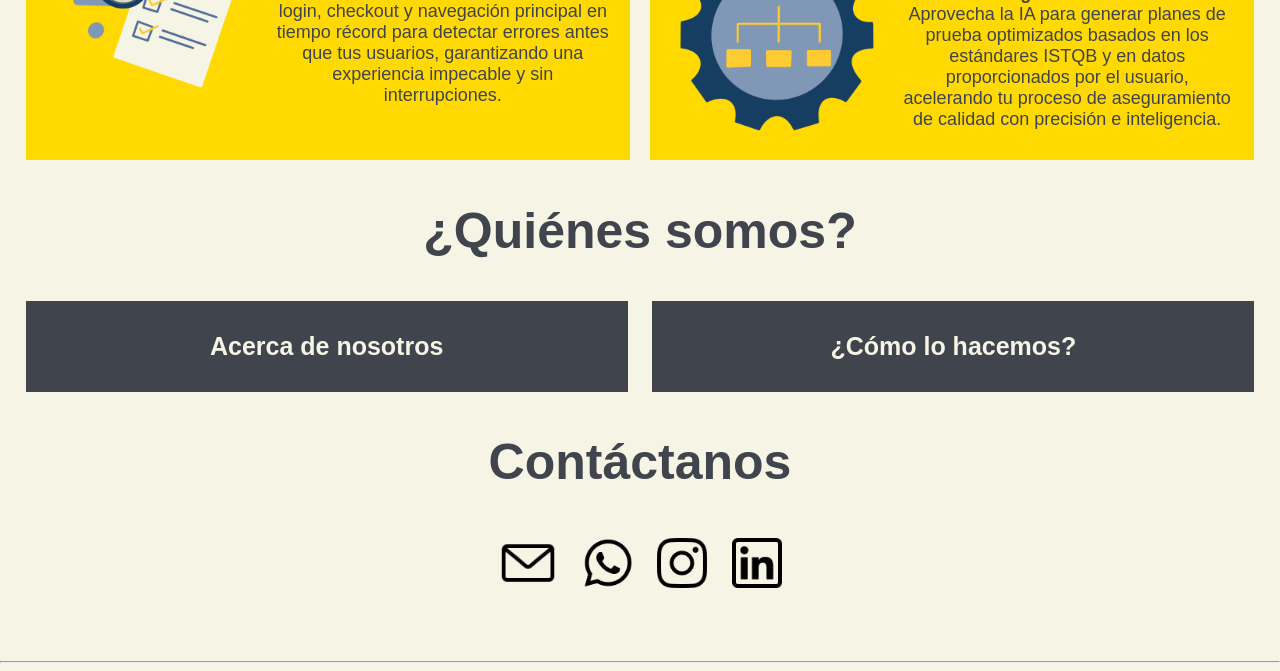
==== commit a26ce0c0: "Add files via upload" ====
--- a/index.html
+++ b/index.html
@@ -94,7 +94,7 @@
             </div>
             <div class="cuadro" onclick="this.classList.toggle('activo')">
                 <div class="frontal">
-                    <h2>Consultoría pruebas de software</h2>
+                    <h2>Consultoría en QA</h2>
                     <img src="Imagenes/Consultoría_En_Temas_De_Pruebas.png" class="icono">
                 </div>
                 <div class="posterior">
@@ -111,7 +111,7 @@
             </div>
             <div class="cuadro" onclick="this.classList.toggle('activo')">
                 <div class="frontal">
-                    <h2>Automatización de pruebas de software</h2>
+                    <h2>Automatización</h2>
                     <img src="Imagenes/Automatización_De_Pruebas_.png" class="icono">
                 </div>
                 <div class="posterior">
@@ -127,7 +127,7 @@
             </div>
             <div class="cuadro" onclick="this.classList.toggle('activo')">
                 <div class="frontal">
-                    <h2>Gerencia de proyectos de software</h2>
+                    <h2>Gerencia de proyectos tecnológicos</h2>
                     <img src="Imagenes/Gerencia_De_Proyectos.png" class="icono">
                 </div>
                 <div class="posterior">
--- a/style.css
+++ b/style.css
@@ -35,7 +35,7 @@
 
 .logo{
     float:left;
-    margin: 1%;
+    margin: 2%;
     width: 200px;
 }
 
--- a/responsive.css
+++ b/responsive.css
@@ -223,8 +223,13 @@
     font-size: 14px;
 }
 
-  .posterior {
-    font-size: 10px;
+ .posterior {
+    font-size: 7px;
+  }
+
+   .posterior ul {
+    padding-right:10px;
+    padding-left: 10px;
   }
 
   #carrusel{
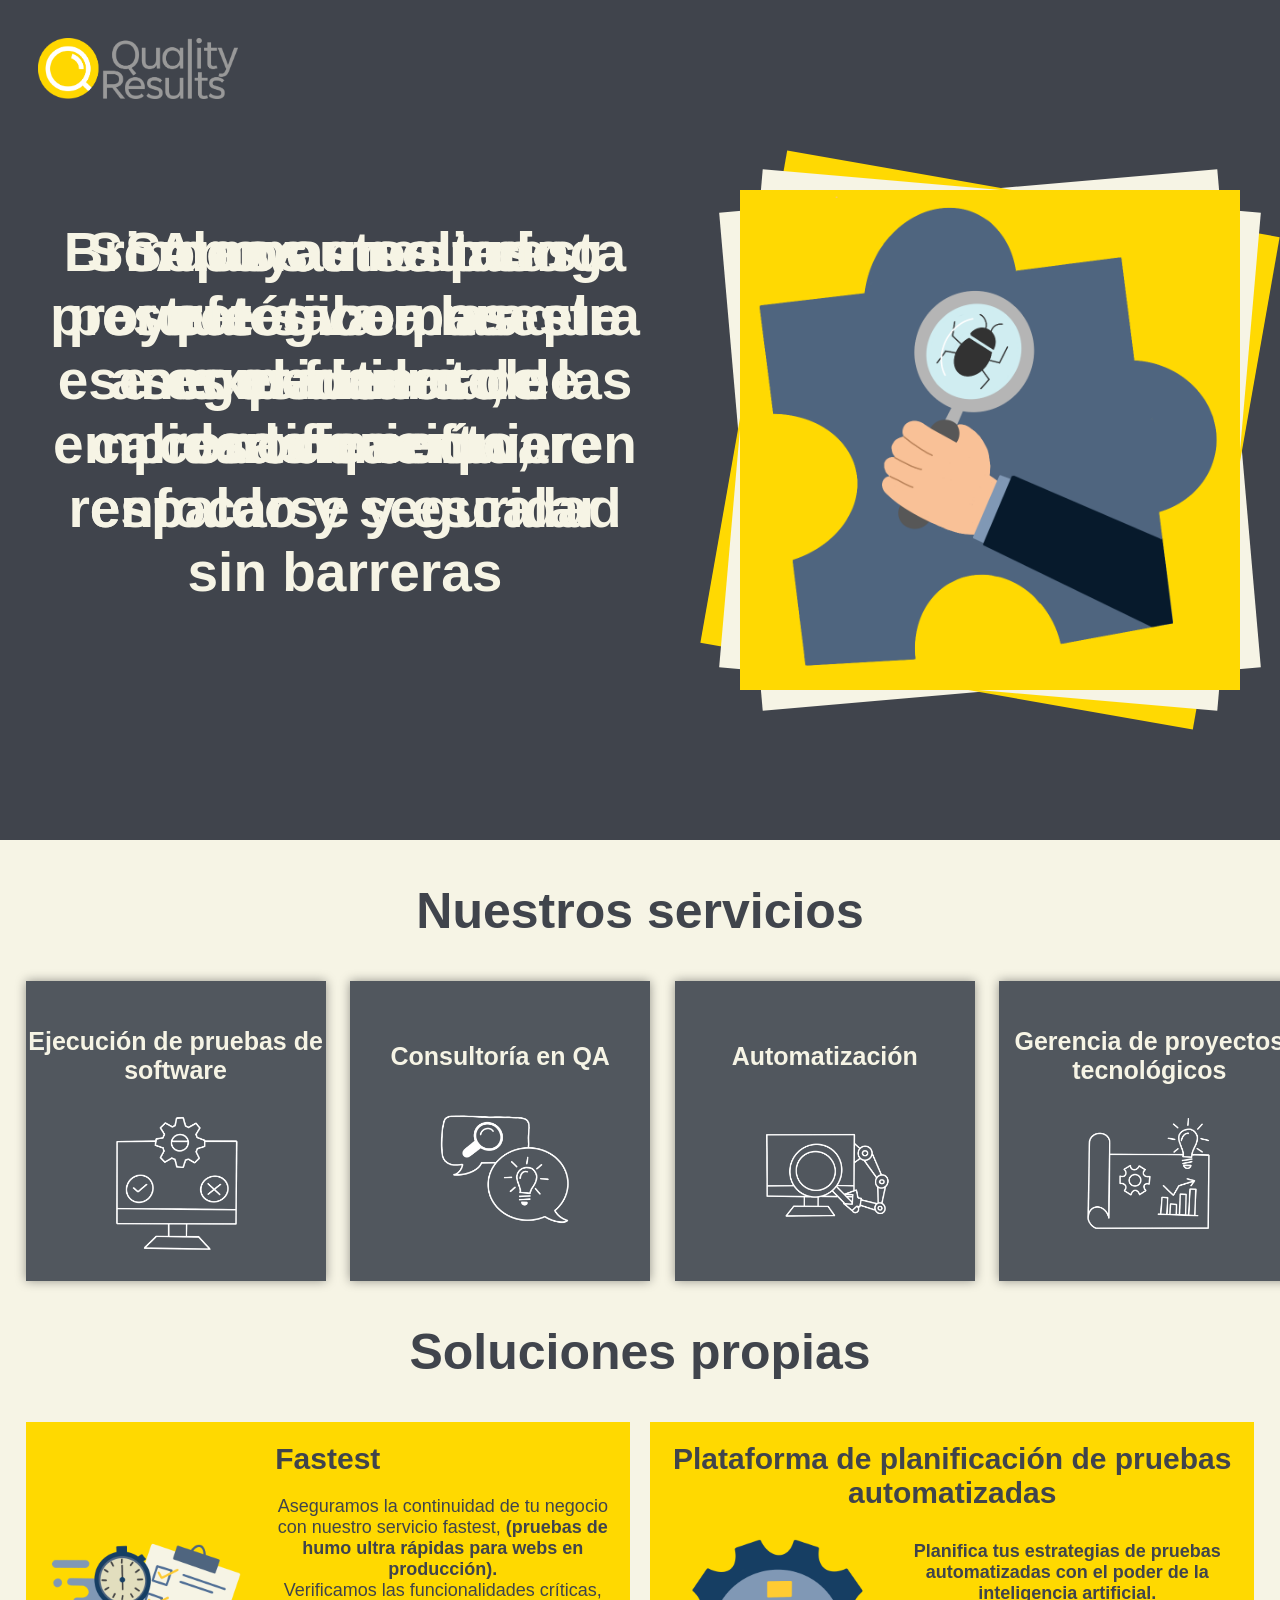
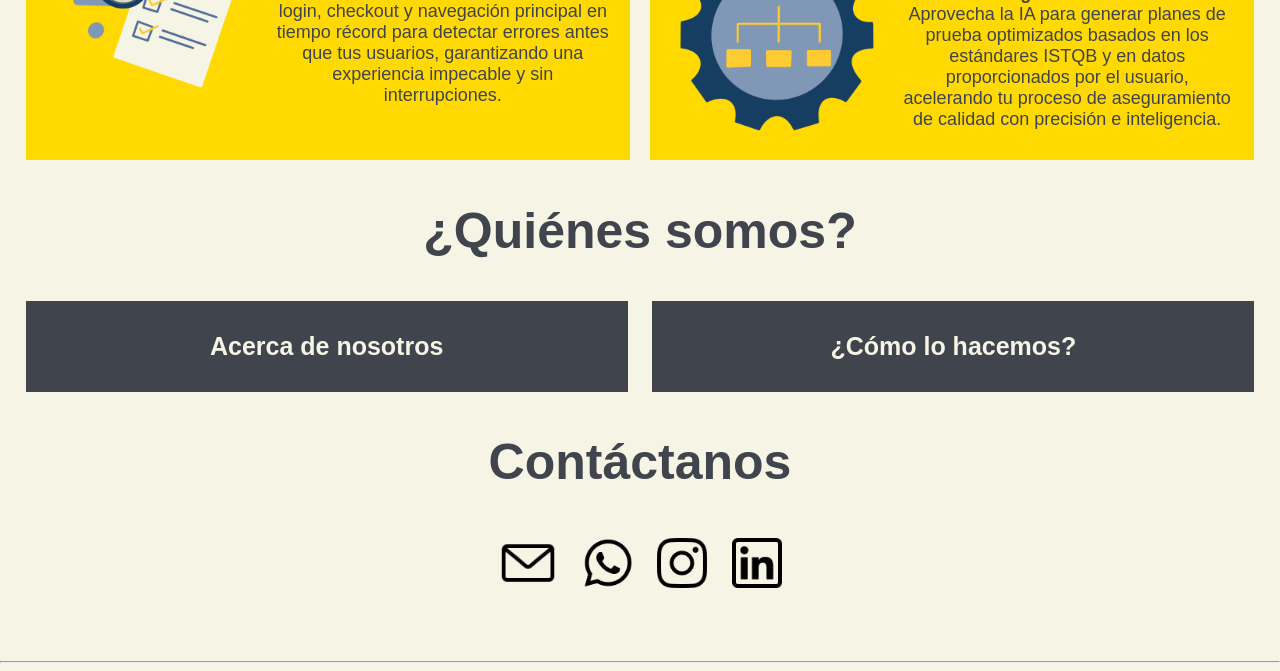
==== commit afa83240: "Update index.html" ====
--- a/index.html
+++ b/index.html
@@ -121,7 +121,7 @@
                         se convierta en un factor clave del desarrollo ágil de software.<br><br>
                         Asignamos consultores con experiencia en pruebas end-to-end (E2E) para acompañar todo el ciclo
                         de desarrollo de software.<br><br>
-                        Acompañamos al equipo de desarrollo en sus prácticas de IC/DC.
+                        Acompañamos al equipo de desarrollo en sus prácticas de CI/CD.
                     </ul>
                 </div>
             </div>
@@ -236,4 +236,4 @@
     <hr />
 </body>
 
-</html>+</html>
--- a/style.css
+++ b/style.css
@@ -35,7 +35,7 @@
 
 .logo{
     float:left;
-    margin: 2%;
+    margin: 3%;
     width: 200px;
 }
 
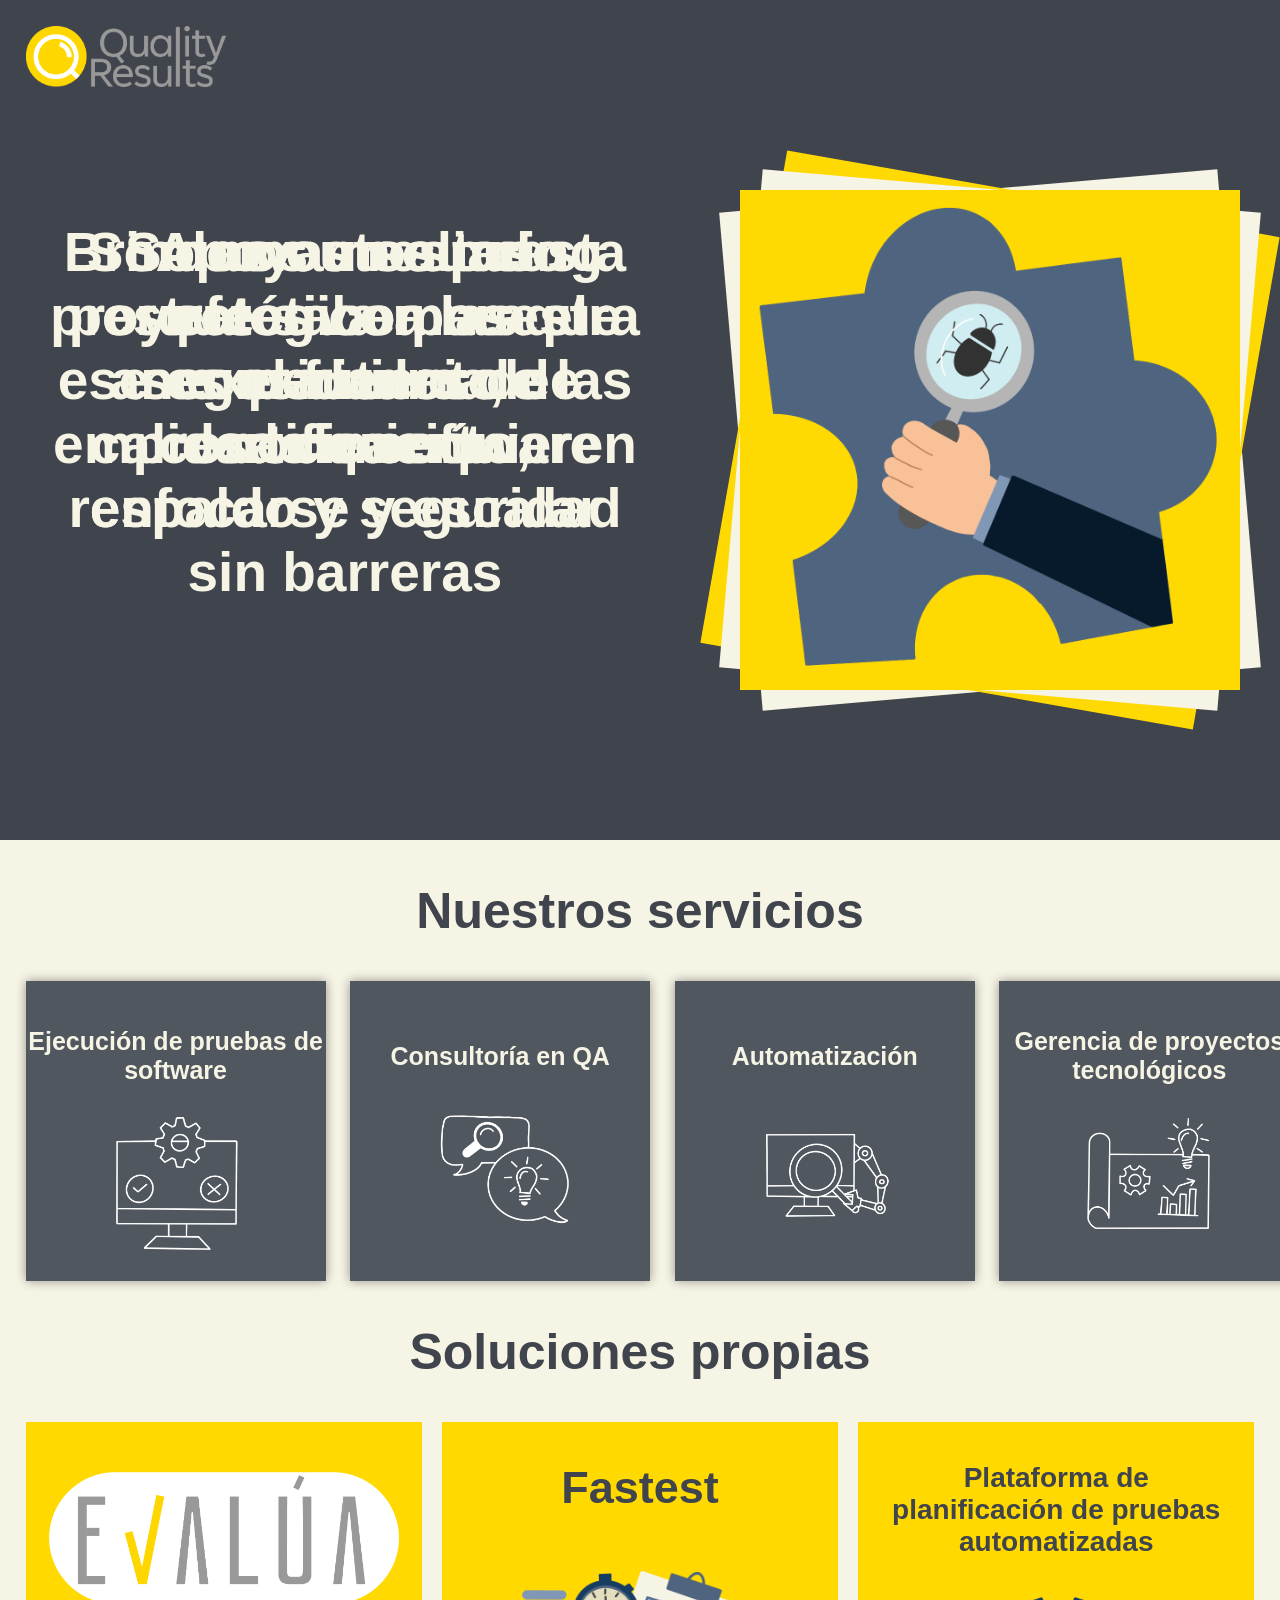
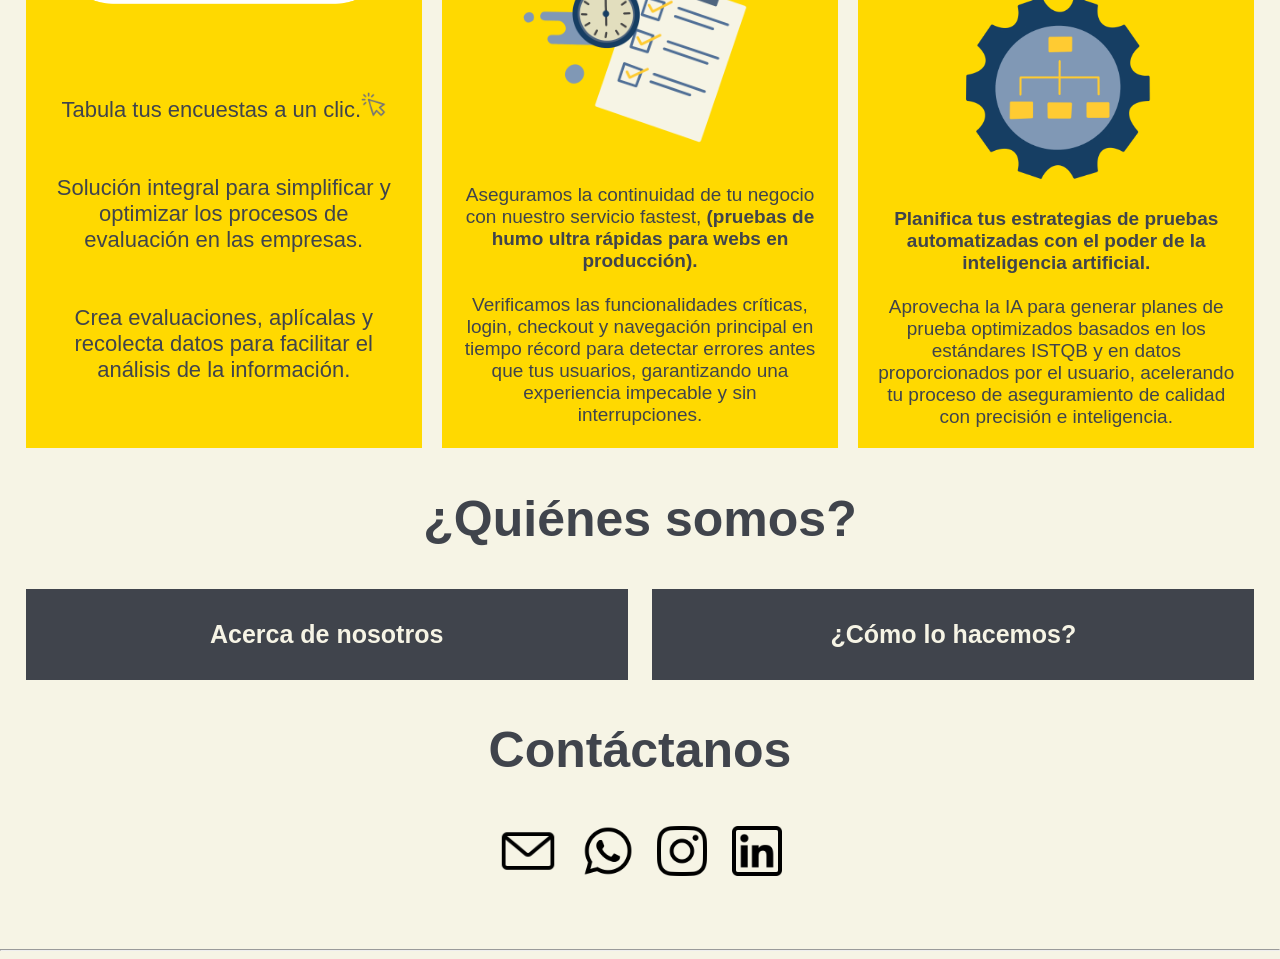
==== commit de0d2692: "Add files via upload" ====
--- a/index.html
+++ b/index.html
@@ -121,7 +121,7 @@
                         se convierta en un factor clave del desarrollo ágil de software.<br><br>
                         Asignamos consultores con experiencia en pruebas end-to-end (E2E) para acompañar todo el ciclo
                         de desarrollo de software.<br><br>
-                        Acompañamos al equipo de desarrollo en sus prácticas de CI/CD.
+                        Acompañamos al equipo de desarrollo en sus prácticas de IC/DC.
                     </ul>
                 </div>
             </div>
@@ -148,8 +148,28 @@
     <h1>Soluciones propias</h1>
     <div class="contenedorsoluciones">
 
+ <div class="cuadrosoluciones">
+           
+
+            <!-- Contenedor interno para icono + texto -->
+            <div class="filasolucion">
+                <div class="icono3">
+                    <img src="Imagenes/Evalua.png">
+                </div>
+                <div class="textosoluciones3">
+                    <a>Tabula tus encuestas a un clic.<img src="Imagenes/icono clic.png" width="25"><br><br><br>
+                        Solución integral para simplificar y optimizar los procesos de<br>
+                        evaluación en las empresas.<br><br><br>
+                        Crea evaluaciones, aplícalas y<br>
+                        recolecta datos para facilitar el<br>
+                        análisis de la información.
+                    </a>
+                </div>
+            </div>
+        </div>
+
         <div class="cuadrosoluciones">
-            <h2>Fastest</h2>
+            <h2 id="fastest">Fastest</h2>
 
             <!-- Contenedor interno para icono + texto -->
             <div class="filasolucion">
@@ -158,17 +178,16 @@
                 </div>
                 <div class="textosoluciones1">
                     <a>Aseguramos la continuidad de tu negocio con nuestro servicio fastest, 
-                        <strong>(pruebas de humo ultra rápidas para webs en producción).</strong><br>
+                        <strong>(pruebas de humo ultra rápidas para webs en producción).</strong><br><br>
                         Verificamos las funcionalidades críticas, login, checkout y navegación principal en tiempo 
-                        récord para detectar errores antes que tus usuarios, garantizando una experiencia impecable 
-                        y sin interrupciones.
+                        récord para detectar errores antes que tus usuarios, garantizando una experiencia impecable y sin interrupciones.
                     </a>
                 </div>
             </div>
         </div>
 
         <div class="cuadrosoluciones">
-            <h2>Plataforma de planificación de pruebas automatizadas</h2>
+            <h2 id="pppa">Plataforma de planificación de pruebas automatizadas</h2>
 
             <!-- Contenedor interno para icono + texto -->
             <div class="filasolucion">
@@ -176,7 +195,7 @@
                     <img src="Imagenes/Orquestador_.png">
                 </div>
                 <div class="textosoluciones2">
-                    <a><strong>Planifica tus estrategias de pruebas automatizadas con el poder de la inteligencia artificial.</strong><br>
+                    <a><strong>Planifica tus estrategias de pruebas automatizadas con el poder de la inteligencia artificial.</strong><br><br>
                     Aprovecha la IA para generar planes de prueba optimizados basados en los estándares ISTQB y en datos 
                     proporcionados por el usuario, acelerando tu proceso de aseguramiento de calidad con precisión e inteligencia.</a>
                 </div>
@@ -236,4 +255,4 @@
     <hr />
 </body>
 
-</html>
+</html>
--- a/style.css
+++ b/style.css
@@ -35,7 +35,7 @@
 
 .logo{
     float:left;
-    margin: 3%;
+    margin: 2%;
     width: 200px;
 }
 
@@ -304,34 +304,64 @@
 }
 
 .cuadrosoluciones h2 {
-    margin: 0 0 20px 0;
+    margin: 0px;
     color: #40444C;
-    font-size: 30px;
+    font-size: 28px;
+    padding-top: 20px;
+}
+
+#fastest {
+  font-size: 45px;
 }
 
 .filasolucion {
     display: flex;
     align-items: center;
     gap: 20px;
-}
-
-.cuadrosoluciones .icono1,
+    flex-direction: column;
+}
+
+.cuadrosoluciones .icono1{
+  padding-top: 0px;
+    width: 250px;
+    height: 250px;
+    flex-shrink: 0;
+}
+
 .cuadrosoluciones .icono2 {
-    width: 210px;
-    height: 210px;
+  padding-top: 30px;
+    width: 200px;
+    height: 200px;
     flex-shrink: 0;
 }
 
+.cuadrosoluciones .icono3 {
+  padding-top: 30px;
+    width: 350px;
+    height: 200px;
+    flex-shrink: 0;
+}
+
 .cuadrosoluciones .icono1 img,
-.cuadrosoluciones .icono2 img {
+.cuadrosoluciones .icono2 img,
+.cuadrosoluciones .icono3 img{
     width: 100%;
     height: auto;
 }
 
 /* Textos */
-.cuadrosoluciones .textosoluciones1,
+.cuadrosoluciones .textosoluciones1 {
+    font-size: 19px;
+    flex: 1;
+}
+
 .cuadrosoluciones .textosoluciones2 {
-    font-size: 18px;
+    font-size: 19px;
+    flex: 1;
+}
+
+.cuadrosoluciones .textosoluciones3 {
+    font-size: 22px;
     flex: 1;
 }
 
